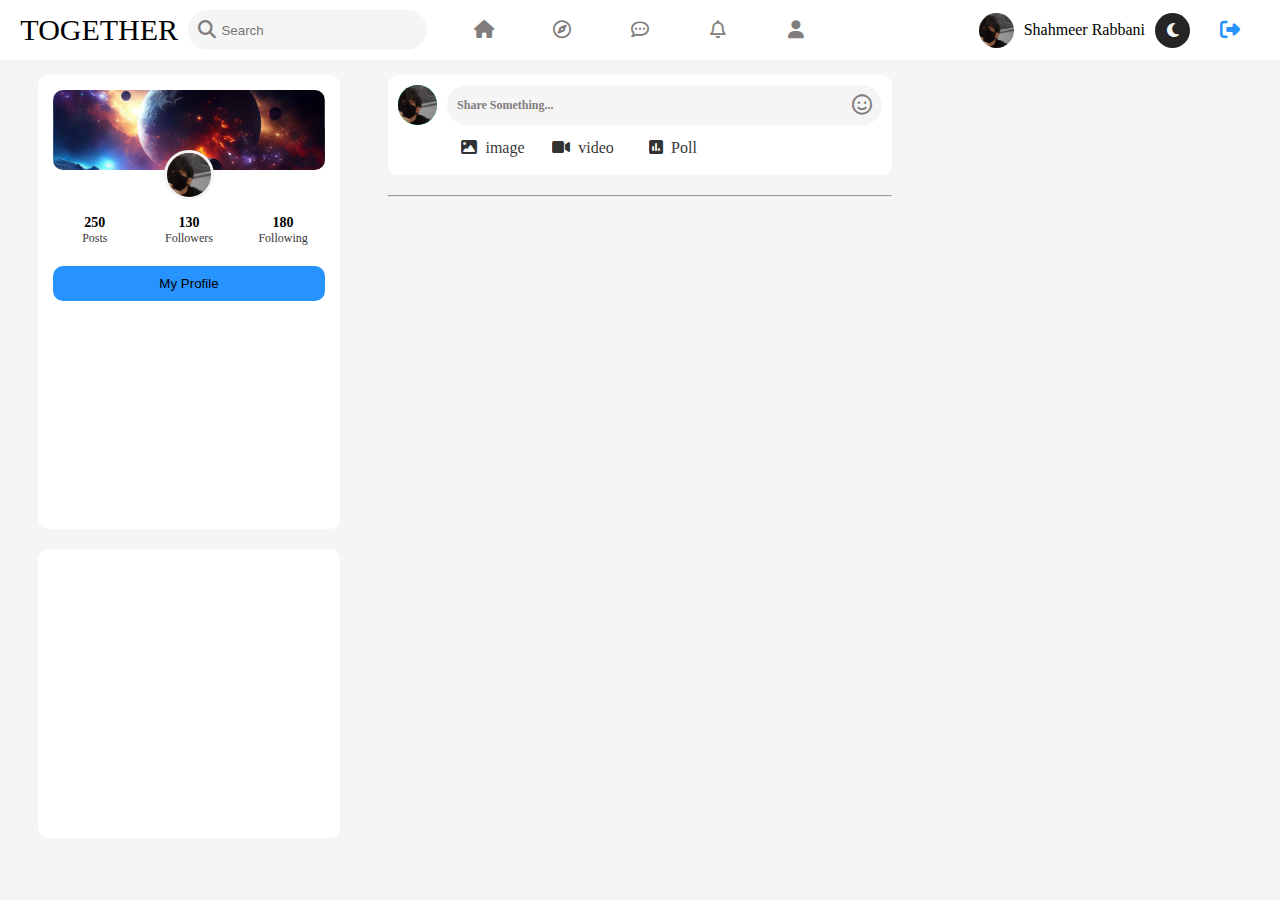
==== Home.html @ 231c2d22 "first commit" ====
<!DOCTYPE html>
<html lang="en" data-theme = 'light'>
    <head>
        <meta charset="UTF-8" />
        <meta name="viewport" content="width=device-width, initial-scale=1.0" />
        
        <link rel="stylesheet" href="style.css" />
        <link rel="stylesheet" href="https://cdnjs.cloudflare.com/ajax/libs/font-awesome/6.7.2/css/all.min.css" integrity="sha512-Evv84Mr4kqVGRNSgIGL/F/aIDqQb7xQ2vcrdIwxfjThSH8CSR7PBEakCr51Ck+w+/U6swU2Im1vVX0SVk9ABhg==" crossorigin="anonymous" referrerpolicy="no-referrer" />
        <script src="https://unpkg.com/@supabase/supabase-js@2"></script>
        <title>Together</title>
    </head>
  <body>
    <main class="App" id="app">
<div class="main-container">


        <!-- Create Post Page -->


        <div class="create_post_page" id="Create_Modal">
            <div class="postPage_box">
                <div class="postPage_close">
                    <span>Create post</span>
                    <div id="close_modal">
                    <i class="fa-solid fa-xmark"></i>
                    </div>
                </div>
                <div class="postPage_profile">
                    <div class="postPage_dp">
                        <img class="user_image" src="https://wbgkzxqsuoxtflazvifg.supabase.co/storage/v1/object/public/blog-image/profile/1740601312730_RAFAEL%20MILLER%20INTERVIEW%20+%20COVER%20STORY.jpg" alt="">
                    </div>
                    <span class="postPage_name user_infoName" >Shahmeer Rabbani</span>
                </div>
                <div class="Postpage_input">
                    <textarea name="" id="post_desc" cols="30" rows="3" placeholder="What's on your mind?"></textarea>
                    <span><i class="fa-regular fa-face-smile"></i></span>
                </div>

                <div class="upload-container" onclick="document.getElementById('fileInput').click()">
                    <input type="file" accept="jpeg/*,jpg/*" style="display: none;" id="fileInput">
                    <img id="image_preview">
                   <div class="fly_abs">
                    <div class="upload-icon">
                        <i class="fa-solid fa-file-circle-plus"></i>
                    </div>
                    <div class="upload-text">Add photos/videos</div>
                    <div class="upload-subtext">or drag and drop</div>
                   </div>
                </div>

                <button class="post_btn" onclick="handleCreatePost()">Post</button>
            </div>
        </div>



<!-- Navbar -->

      <nav class="navbar">
        <div class="nav_first">
            <div class="app_logo">
                <span>TOGETHER</span>
            </div>
            <div class="app_search">
                <i class="fa fa-search"></i>
                <input type="text" placeholder="Search">
            </div>
        </div>

        <div class="nav_second">
            <span>
                <i class="fa-solid fa-house"></i>
            </span>
            <span>
                <i class="fa-regular fa-compass"></i>
            </span>
            <span>
                <i class="fa-regular fa-comment-dots"></i>
            </span>
            <span>
                <i class="fa-regular fa-bell"></i>
            </span>
            <span>
                <i class="fa-solid fa-user"></i>
            </span>
        </div>
        <div class="nav_third">
            <div class="dp_section">
                <div class="dp">
                    <img class="user_image" src="./images/me.jpg" alt="">
                </div>
                <span class="user_name user_infoName">Shahmeer Rabbani</span>
            </div>
            
            <span class="theme" id="theme"><i id="theme_icon" class="fa-solid fa-moon"></i></span>
            <button><i class="fa-solid fa-right-from-bracket"></i></button>
        </div>
    </nav>

    
    <div class="content">
        
        <!-- left Content -->
        <div class="left_content">
            <div class="left_content_header">
                <div class="cover_pic">
                    <img src="./images/galaxy.jpeg" alt="">
                </div>
                <div class="profile_pic">
                    <img class="user_image" src="./images/me.jpg" alt="">
                </div>
                <p class="profile_name user_infoName"></p>
                <p class="profile_username" id="bio"></p>

                <div class="page_status">
                    <div>
                        <span>250</span>
                        <span>Posts</span>
                    </div>
                    <div>
                        <span>130</span>
                        <span>Followers</span>
                    </div>
                    <div>
                        <span>180</span>
                        <span>Following</span>
                    </div>
                </div>

                <button class="Profile_btn">My Profile</button>
            </div>
            <div class="left_content_shortcut"></div>
        </div>








<!-- Middle Content -->

        <div class="middle_content">
            
            <div class="Share_section">
                <div class="input_events">
                    <span class="input_dp">
                        <img class="user_image" src="./images/me.jpg" alt="">
                    </span>
                    <div class="share_input" id="Open_Modal">
                        <span>Share Something...</span>
                        <span class="emoji"><i class="fa-regular fa-face-smile"></i></span>
                    </div>
                </div>
                <div class="btn_events">
                    <div>
                        <span><i class="fa-solid fa-image"></i></span>
                        <span>image</span>
                    </div>
                    <div>
                        <span><i class="fa-solid fa-video"></i></span>
                        <span>video</span>
                    </div>
                    <div>
                        <span><i class="fa-solid fa-square-poll-vertical"></i></span>
                        <span>Poll</span>
                    </div>
                </div>
            </div>
            <hr style="margin: 20px 0px;">
            <div id="post_wrapper">
                
            </div>

        </div>







        <!-- Right Content -->
        <div class="right_content"></div>

      </div>
      </div>
    </main>
    
</body>
<script src="./App.js"></script>
</html>
---- style.css ----
* {
  margin: 0;
  padding: 0;
  box-sizing: border-box;
}

:root {
  --white-color: #fff;
  --light-color: #f5f5f5;
  --dark_color: #252525;
}

[data-theme="dark"] {
  --white-color: #252525;
  --light-color: #333;
  --dark-color: #f5f5f5;
}

/* Home page */


.App {
  height: 100vh;
  width: 100vw;
  overflow: auto;
  position: relative;
  font-family: Poppins;
  background-color: var(--light-color);
}

.main-container{
  max-width: 1500px;
  height: 100vh;
  margin: 0 auto;
}
/* Create Post Page */

.create_post_page {
  position: absolute;
  height: 100vh;
  width: 100vw;
  z-index: 9999;
  display: flex;
  justify-content: center;
  align-items: center;
  background-color: #f5f5f588;
  display: none;
}

.postPage_box {
  /* height: 450px; */
  width: 450px;
  padding: 20px 20px;
  border-radius: 10px;
  overflow: hidden;
  background-color: var(--white-color);
  box-shadow: rgba(0, 0, 0, 0.2) 0px 12px 28px 0px,
    rgba(0, 0, 0, 0.1) 0px 2px 4px 0px,
    rgba(255, 255, 255, 0.05) 0px 0px 0px 1px inset;
}

.postPage_close {
  height: 40px;
  width: 100%;
  border-bottom: 1px solid #817d7d;
  position: relative;
  display: flex;
  justify-content: center;
  align-items: center;

  & span {
    font-size: 20px;
    font-weight: 600;
    color: var(--dark-color);
  }

  & div {
    height: 30px;
    width: 30px;
    border-radius: 100px;
    background-color: var(--light-color);
    color: var(--dark-color);
    display: grid;
    place-items: center;
    position: absolute;
    right: 4px;
    top: -8px;
    cursor: pointer;
  }
}

.postPage_profile {
  display: flex;
  gap: 10px;
  margin-top: 10px;
  align-items: center;

  & span {
    font-weight: 500;
    color: var(--dark-color);
  }
}

.postPage_dp {
  height: 35px;
  width: 35px;
  border-radius: 100px;
  overflow: hidden;

  & img {
    height: 100%;
    width: 100%;
    object-fit: cover;
    object-position: top;
  }
}

.Postpage_input {
  height: 100px;
  width: 100%;
  margin-top: 8px;
  display: flex;
  gap: 10px;
  align-items: baseline;

  & textarea {
    width: 90%;
    background: none;
    border: none;
    resize: none;
    font-size: 16px;
    outline: none;
    color: var(--dark-color);
  }

  & span {
    font-size: 20px;
    color: var(--dark-color);
  }
}

.upload-container {
  position: relative;
  width: 400px;
  height: 200px;
  background: #f0f0f0;
  border-radius: 10px;
  display: flex;
  border: 1px solid #d8d8d8;
  cursor: pointer;
  overflow: hidden;
  justify-content: center;
  align-items: center;

  & img {
    width: 100%;
    height: 100%;
    object-fit: cover;
  }
}

.fly_abs {
  position: absolute;
  display: flex;
  flex-direction: column;
  justify-content: center;
  align-items: center;
}

.upload-icon {
  width: 40px;
  height: 40px;
  background: #fff;
  border-radius: 50%;
  display: flex;
  justify-content: center;
  align-items: center;
  font-size: 20px;
  box-shadow: 0 0 4px rgba(0, 0, 0, 0.1);
}

.upload-text {
  font-size: 14px;
  font-weight: 500;
  color: #65676b;
  text-align: center;
  margin-top: 8px;
}

.upload-subtext {
  font-size: 12px;
  color: #65676b;
}

.post_btn {
  height: 35px;
  width: 100%;
  background-color: #0861f2;
  border: none;
  outline: none;
  cursor: pointer;
  font-weight: 600;
  margin-top: 20px;
  color: #fff;
  border-radius: 7px;
}

/* Navbar */

.navbar {
  padding: 0px 20px;
  height: 60px;
  width: 100%;
  background-color: var(--white-color);
  top: 0;
  position: sticky;
  display: flex;
  align-items: center;
  gap: 10px;
}

.nav_first {
  flex: 1;
  display: flex;
  align-items: center;
  gap: 10px;
}

.app_logo {
  width: 40%;
  height: 100%;
  display: flex;
  justify-content: center;

  & span {
    font-size: 30px;
    color: var(--dark-color);
  }
}

.app_search {
  width: 60%;
  height: 40px;
  border-radius: 100px;
  background-color: var(--light-color);
  display: flex;
  align-items: center;
  padding: 0px 10px;
  overflow: hidden;
  gap: 5px;

  & .fa-search {
    font-size: 18px;
    color: #817d7d;
  }

  input {
    width: 100%;
    height: 100%;
    border: none;
    outline: none;
    background: none;
    color: var(--dark-color);
  }
}

.nav_second {
  flex: 1;
  display: flex;
  justify-content: space-evenly;
  align-items: center;
  gap: 10px;

  & span {
    height: 40px;
    width: 40px;
    cursor: pointer;
    display: flex;
    justify-content: center;
    align-items: center;
    font-size: 18px;
    color: #817d7d;
  }
}

.nav_third {
  flex: 1;
  height: 100%;
  display: flex;
  justify-content: end;
  align-items: center;
  gap: 10px;

  & button {
    all: unset;
    padding: 7px 20px;
    cursor: pointer;
    color: #2693ff;
    font-size: 20px;
  }

  & button:hover {
    background-color: #f0f0f0;
  }
}

.dp_section {
  display: flex;
  justify-content: center;
  align-items: center;
  color: var(--dark-color);
  gap: 10px;
}

.dp {
  height: 35px;
  width: 35px;
  border-radius: 100px;
  overflow: hidden;

  & img {
    height: 100%;
    width: 100%;
    object-fit: cover;
    object-position: top;
  }
}

.theme {
  background-color: #252525;
  height: 35px;
  width: 35px;
  font-size: 16px;
  border-radius: 100px;
  color: #f5f5f5;
  display: flex;
  justify-content: center;
  align-items: center;
  cursor: pointer;
}

@media screen and (max-width: 1100px) {
  .nav_third > .dp_section > .user_name {
    display: none;
  }
}

@media screen and (max-width: 768px) {
  .nav_first,
  .nav_third {
    display: none;
  }
}

.content {
  height: calc(100vh - 60px);
  width: 100%;
  overflow: auto;
  display: flex;
  gap: 10px;
}

/* left_content */

.left_content {
  flex: 1.5;
  display: flex;
  flex-direction: column;
  align-items: center;
  padding-top: 15px;
  gap: 20px;
  overflow: scroll;
}

.left_content::-webkit-scrollbar {
  display: none;
}

.left_content_header {
  height: 55%;
  width: 80%;
  border-radius: 10px;
  padding: 15px;
  background-color: var(--white-color);
  display: flex;
  flex-direction: column;
}

.cover_pic {
  height: 80px;
  width: 100%;
  border-radius: 10px;
  overflow: hidden;

  & img {
    height: 100%;
    width: 100%;
    object-fit: cover;
  }
}

.profile_pic {
  height: 50px;
  width: 50px;
  border: 3px solid var(--light-color);
  border-radius: 100px;
  overflow: hidden;
  margin: -20px auto 0 auto;
  position: relative;

  & img {
    height: 100%;
    width: 100%;
    object-fit: cover;
    object-position: top;
  }
}

.profile_name {
  font-size: 14px;
  text-align: center;
  color: var(--dark-color);
}

.profile_username {
  font-size: 12px;
  text-align: center;
  opacity: 0.8;
  color: var(--dark-color);
}

.page_status {
  height: auto;
  width: 100%;
  display: flex;
  gap: 10px;
  margin-top: 15px;

  & div {
    flex: 1;
    display: flex;
    flex-direction: column;
    align-items: center;
    justify-content: center;

    & span:nth-child(1) {
      font-size: 14px;
      font-weight: 700;
      color: var(--dark-color);
    }

    & span:nth-child(2) {
      font-size: 12px;
      opacity: 0.8;
      color: var(--dark-color);
    }
  }
}

.Profile_btn {
  background-color: #2793ff;
  padding: 10px 30px;
  border-radius: 10px;
  border: none;
  cursor: pointer;
  margin-top: 20px;
}

.left_content_shortcut {
  height: 35%;
  width: 80%;
  border-radius: 10px;
  background-color: var(--white-color);
}

/* Middle Content */
.middle_content {
  flex: 2;
  overflow: scroll;
  padding: 15px 0;
}

.middle_content::-webkit-scrollbar {
  display: none;
}

.Share_section {
  height: 100px;
  width: 100%;
  border-radius: 10px;
  display: flex;
  flex-direction: column;
  gap: 5px;
  padding: 10px;
  background-color: var(--white-color);
}

.input_events {
  flex: 1;
  display: flex;
  justify-content: space-between;
  gap: 10px;
}

.input_dp {
  height: 40px;
  width: 40px;
  border-radius: 100px;
  overflow: hidden;
  background-color: springgreen;

  & img {
    height: 100%;
    width: 100%;
    object-fit: cover;
    object-position: top;
  }
}

.share_input {
  height: 40px;
  width: 92%;
  border-radius: 100px;
  display: flex;
  align-items: center;
  justify-content: space-between;
  padding: 0 10px;
  overflow: hidden;
  background-color: var(--light-color);
  cursor: pointer;

  & span {
    font-size: 12px;
    color: #817d7d;
    font-weight: 600;
  }

  .emoji {
    font-size: 20px;
  }
}

.btn_events {
  flex: 1;
  display: flex;
  gap: 10px;
  padding-left: 55px;

  & div {
    height: 100%;
    width: 80px;
    display: flex;
    align-items: center;
    justify-content: center;
    gap: 8px;
    cursor: pointer;

    & span {
      opacity: 0.8;
      font-size: 16px;
      text-align: center;
      color: var(--dark-color);
    }
  }
}

/* post_section */

.post_section {
  height: auto;
  width: 100%;
  border-radius: 10px;
  background-color: var(--white-color);
  padding: 15px 25px;
  display: flex;
  flex-direction: column;
  gap: 10px;
  margin-bottom: 20px;
}

.post_profile {
  height: 60px;
  width: 100%;
  display: flex;
  align-items: center;
  gap: 10px;
  position: relative;
}

.post_dp {
  height: 40px;
  width: 40px;
  border-radius: 100px;
  overflow: hidden;

  & img {
    height: 100%;
    width: 100%;
    object-fit: cover;
    object-position: top;
  }
}

.post_name {
  display: flex;
  flex-direction: column;
  & p {
    font-size: 14px;
    font-weight: 700;
    color: var(--dark-color);
  }

  & span {
    font-size: 11px;
    font-weight: 500;
    opacity: 0.8;
    color: #817d7d;
  }
}

.three-dots {
  position: absolute;
  right: 0;
  color: var(--dark-color);
  cursor: pointer;
  height: 40px;
  width: 40px;
  border-radius: 100px;
  display: grid;
  place-items: center;
}

.three-dots:hover {
  background-color: var(--light-color);
}

.post_para {
  font-size: 14px;
  color: var(--dark-color);
}

.post_image {
  height: 400px;
  width: 100%;
  border-radius: 10px;
  overflow: hidden;
  background-color: var(--light-color);

  & img {
    height: 100%;
    width: 100%;
    object-fit: contain;
  }
}

.post_events {
  position: relative;
  display: flex;
  align-items: center;
  gap: 10px;
  color: var(--dark-color);
  & div {
    height: 100%;
    width: 60px;
    cursor: pointer;
    display: flex;
    justify-content: center;
    align-items: center;
    gap: 8px;
    font-size: 18px;

    & span:nth-child(2) {
      font-size: 14px;
    }
  }

  & .share {
    position: absolute;
    right: 0;
    display: grid;
    place-items: center;
    font-size: 18px;
  }
}

.comment_section {
  display: flex;
  align-items: center;
  gap: 10px;
}

.comment_dp {
  height: 30px;
  width: 30px;
  border-radius: 100px;
  overflow: hidden;

  & img {
    height: 100%;
    width: 100%;
    object-fit: cover;
    object-position: top;
  }
}

.comment_input {
  height: 40px;
  width: 92%;
  border-radius: 100px;
  display: flex;
  align-items: center;
  justify-content: space-between;
  padding: 0 10px;
  overflow: hidden;
  background-color: var(--light-color);
  cursor: pointer;

  & input {
    height: 100%;
    width: 90%;
    padding: 0 10px;
    background: none;
    border: none;
    outline: none;
  }
}

/* Right Content */
.right_content {
  flex: 1.5;
  overflow: scroll;
}

.right_content::-webkit-scrollbar {
  display: none;
}

/* Info Page */

.Info_container {
  height: 100vh;
  width: 100vw;
  font-family: Poppins;
  display: flex;
  justify-content: center;
  align-items: center;
  background-color: var(--light-color);
}

.info_box {
  height: 500px;
  width: 500px;
  border-radius: 10px;
  display: flex;
  flex-direction: column;
  gap: 20px;
  box-shadow: rgba(100, 100, 111, 0.2) 0px 7px 29px 0px;
  background-color: var(--white-color);
}

.info_heading {
  border-bottom: 2px solid #f5f5f5;
  padding: 20px;

  & span {
    font-size: 28px;
    font-weight: 600;
    color: var(--dark-color);
  }

  & p {
    font-size: 13px;
    color: var(--dark-color);
  }
}

.img_div {
  position: relative;
  display: flex;
  flex-direction: column;
  align-items: center;
  gap: 10px;
  border-bottom: 1px solid #f5f5f5;
  padding: 0 0 10px 0;

  & .camera {
    position: absolute;
    height: 40px;
    width: 40px;
    border-radius: 100px;
    top: 55%;
    right: 36%;
    font-size: 20px;
    cursor: pointer;
    display: flex ;
    justify-content: center;
    align-items: center;
    background-color: #0861f2;
  }
}

.image_circle {
  width: 140px;
  height: 140px;
  border-radius: 100px;
  display: flex !important;
  justify-content: center;
  align-items: center;
  overflow: hidden;
  border: 2px solid #0861f2;
  cursor: pointer;
  background-color: #0861f2;

  & img {
    width: 100%;
    height: 100%;
    object-fit: cover;
    object-position: top;
  }
}

.profile_info{
  display: flex;
  justify-content: center;
  align-items: center;
  flex-direction: column;
  gap: 14px;

  & input{
    height: 40px;
    width: 80%;
    outline: none;
    padding: 0 10px;
  }
}

.info_btn{
  display: flex;
  justify-content: center;

  & button{
    height: 40px;
    width: 80%;
    background-color: #0861f2;
    border: none;
    color: #fff;
    cursor: pointer;
  }
}

.active{
  background-color: #0861f2;
}
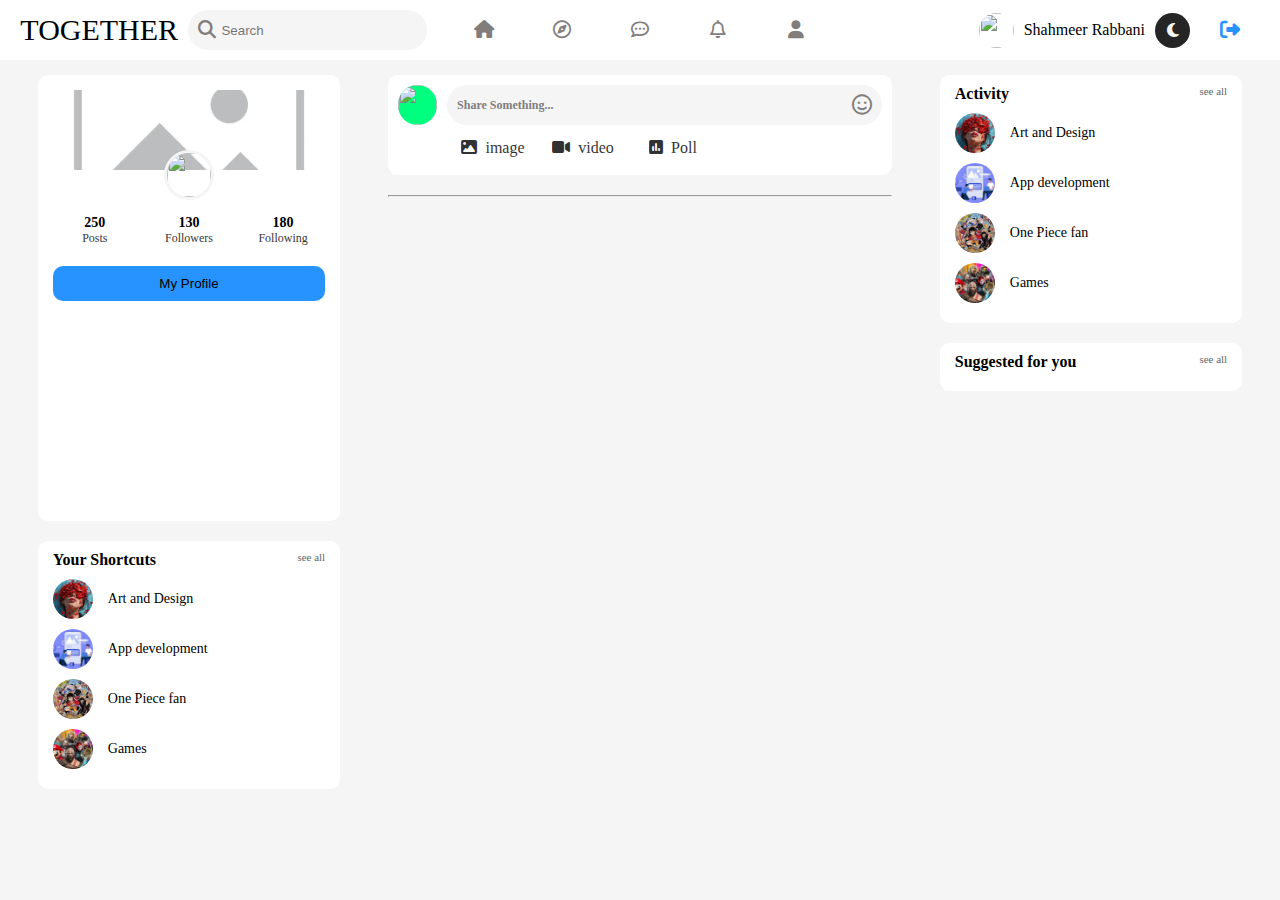
==== commit 2d8ce708: "70% complete" ====
--- a/Home.html
+++ b/Home.html
@@ -7,6 +7,7 @@
         <link rel="stylesheet" href="style.css" />
         <link rel="stylesheet" href="https://cdnjs.cloudflare.com/ajax/libs/font-awesome/6.7.2/css/all.min.css" integrity="sha512-Evv84Mr4kqVGRNSgIGL/F/aIDqQb7xQ2vcrdIwxfjThSH8CSR7PBEakCr51Ck+w+/U6swU2Im1vVX0SVk9ABhg==" crossorigin="anonymous" referrerpolicy="no-referrer" />
         <script src="https://unpkg.com/@supabase/supabase-js@2"></script>
+        <script src="https://cdn.jsdelivr.net/npm/sweetalert2@11"></script>
         <title>Together</title>
     </head>
   <body>
@@ -27,7 +28,7 @@
                 </div>
                 <div class="postPage_profile">
                     <div class="postPage_dp">
-                        <img class="user_image" src="https://wbgkzxqsuoxtflazvifg.supabase.co/storage/v1/object/public/blog-image/profile/1740601312730_RAFAEL%20MILLER%20INTERVIEW%20+%20COVER%20STORY.jpg" alt="">
+                        <img class="user_image" src="https://encrypted-tbn0.gstatic.com/images?q=tbn:ANd9GcQ3puR9z5lh7UbRRX9EIJkHYQTaLHnnZIQ7dALWbUH1qsgjnuBuZ7GKK7iCh2AGH0fCGVI&usqp=CAU" alt="">
                     </div>
                     <span class="postPage_name user_infoName" >Shahmeer Rabbani</span>
                 </div>
@@ -69,25 +70,35 @@
 
         <div class="nav_second">
             <span>
-                <i class="fa-solid fa-house"></i>
-            </span>
-            <span>
-                <i class="fa-regular fa-compass"></i>
-            </span>
-            <span>
-                <i class="fa-regular fa-comment-dots"></i>
-            </span>
-            <span>
-                <i class="fa-regular fa-bell"></i>
-            </span>
-            <span>
-                <i class="fa-solid fa-user"></i>
+                <a href="./Home.html">
+                    <i class="fa-solid fa-house"></i>
+                </a>
+            </span>
+            <span>
+                <a href="#">
+                    <i class="fa-regular fa-compass"></i>
+                </a>
+            </span>
+            <span>
+                <a href="#">
+                    <i class="fa-regular fa-comment-dots"></i>
+                </a>
+            </span>
+            <span>
+                <a href="#">
+                    <i class="fa-regular fa-bell"></i>
+                </a>
+            </span>
+            <span>
+                <a href="./Profile.html">
+                    <i class="fa-solid fa-user"></i>
+                </a>
             </span>
         </div>
         <div class="nav_third">
             <div class="dp_section">
                 <div class="dp">
-                    <img class="user_image" src="./images/me.jpg" alt="">
+                    <img class="user_image" src="https://encrypted-tbn0.gstatic.com/images?q=tbn:ANd9GcQ3puR9z5lh7UbRRX9EIJkHYQTaLHnnZIQ7dALWbUH1qsgjnuBuZ7GKK7iCh2AGH0fCGVI&usqp=CAU" alt="">
                 </div>
                 <span class="user_name user_infoName">Shahmeer Rabbani</span>
             </div>
@@ -104,10 +115,10 @@
         <div class="left_content">
             <div class="left_content_header">
                 <div class="cover_pic">
-                    <img src="./images/galaxy.jpeg" alt="">
+                    <img src="./images/cover_img.jpg" alt="" id="change_cover_dp">
                 </div>
                 <div class="profile_pic">
-                    <img class="user_image" src="./images/me.jpg" alt="">
+                    <img class="user_image" src="https://encrypted-tbn0.gstatic.com/images?q=tbn:ANd9GcQ3puR9z5lh7UbRRX9EIJkHYQTaLHnnZIQ7dALWbUH1qsgjnuBuZ7GKK7iCh2AGH0fCGVI&usqp=CAU"alt="">
                 </div>
                 <p class="profile_name user_infoName"></p>
                 <p class="profile_username" id="bio"></p>
@@ -127,9 +138,47 @@
                     </div>
                 </div>
 
-                <button class="Profile_btn">My Profile</button>
-            </div>
-            <div class="left_content_shortcut"></div>
+                <button class="Profile_btn"><a href="./Profile.html">My Profile</a></button>
+            </div>
+            <div class="left_content_shortcut">
+                <div class="shorts_head">
+                    <span>Your Shortcuts</span>
+                    <span>see all</span>
+                </div>
+
+                <div class="short_div">
+                    <div>
+                        <img src="./images/art.jfif" alt="">
+                    </div>
+                    <span>
+                        Art and Design
+                    </span>
+                </div>
+                <div class="short_div">
+                    <div>
+                        <img src="./images/development.jfif" alt="">
+                    </div>
+                    <span>
+                        App development
+                    </span>
+                </div>
+                <div class="short_div">
+                    <div>
+                        <img src="./images/onePiece.jfif" alt="">
+                    </div>
+                    <span>
+                        One Piece fan
+                    </span>
+                </div>
+                <div class="short_div">
+                    <div>
+                        <img src="./images/games.jfif" alt="">
+                    </div>
+                    <span>
+                        Games
+                    </span>
+                </div>
+            </div>
         </div>
 
 
@@ -146,7 +195,7 @@
             <div class="Share_section">
                 <div class="input_events">
                     <span class="input_dp">
-                        <img class="user_image" src="./images/me.jpg" alt="">
+                        <img class="user_image" src="https://encrypted-tbn0.gstatic.com/images?q=tbn:ANd9GcQ3puR9z5lh7UbRRX9EIJkHYQTaLHnnZIQ7dALWbUH1qsgjnuBuZ7GKK7iCh2AGH0fCGVI&usqp=CAU"alt="">
                     </span>
                     <div class="share_input" id="Open_Modal">
                         <span>Share Something...</span>
@@ -182,7 +231,53 @@
 
 
         <!-- Right Content -->
-        <div class="right_content"></div>
+        <div class="right_content">
+            <div class="left_content_shortcut">
+                <div class="shorts_head">
+                    <span>Activity</span>
+                    <span>see all</span>
+                </div>
+
+                <div class="short_div">
+                    <div>
+                        <img src="./images/art.jfif" alt="">
+                    </div>
+                    <span>
+                        Art and Design
+                    </span>
+                </div>
+                <div class="short_div">
+                    <div>
+                        <img src="./images/development.jfif" alt="">
+                    </div>
+                    <span>
+                        App development
+                    </span>
+                </div>
+                <div class="short_div">
+                    <div>
+                        <img src="./images/onePiece.jfif" alt="">
+                    </div>
+                    <span>
+                        One Piece fan
+                    </span>
+                </div>
+                <div class="short_div">
+                    <div>
+                        <img src="./images/games.jfif" alt="">
+                    </div>
+                    <span>
+                        Games
+                    </span>
+                </div>
+            </div>
+            <div class="left_content_shortcut" id="user_active">
+                <div class="shorts_head">
+                    <span>Suggested for you</span>
+                    <span>see all</span>
+                </div>
+            </div>
+        </div>
 
       </div>
       </div>
--- a/style.css
+++ b/style.css
@@ -18,6 +18,9 @@
 
 /* Home page */
 
+body{
+  font-family: Poppins;
+}
 
 .App {
   height: 100vh;
@@ -280,6 +283,10 @@
     align-items: center;
     font-size: 18px;
     color: #817d7d;
+
+  & a{
+    color: var(--dark-color);
+  }
   }
 }
 
@@ -367,7 +374,7 @@
   display: flex;
   flex-direction: column;
   align-items: center;
-  padding-top: 15px;
+  padding: 15px 0;
   gap: 20px;
   overflow: scroll;
 }
@@ -464,14 +471,75 @@
   border: none;
   cursor: pointer;
   margin-top: 20px;
+  
+  & a{
+    text-decoration: none;
+    color: var(--dark-color);
+
+  }
 }
 
 .left_content_shortcut {
-  height: 35%;
+  height: auto;
   width: 80%;
   border-radius: 10px;
+  padding: 10px 15px;
   background-color: var(--white-color);
 }
+
+.shorts_head{
+  display: flex;
+  justify-content: space-between;
+  margin-bottom: 10px;
+
+  & span:nth-child(1){
+    font-size: 16px;
+    font-weight: 600;
+    color: var(--dark-color);
+  }
+
+  & span:nth-child(2){
+    font-size: 11px;
+    color: #65676b;
+  }
+}
+
+.short_div{
+  height: 40px;
+  width: 100%;
+  display: flex;
+  align-items: center;
+  gap: 15px;
+  font-size: 14px;
+  font-weight: 500;
+  color: var(--dark-color);
+  margin-bottom: 10px;
+  cursor: pointer;
+
+  & div{
+    height: 40px;
+    width: 40px;
+    background-color: #252525;
+    border-radius: 100px;
+    overflow: hidden;
+    
+    & img{
+      height: 100%;
+      width: 100%;
+      object-fit: cover;
+    }
+  }
+}
+
+.short_div:hover{
+  background-color: #817d7d;
+}
+
+
+
+
+
+
 
 /* Middle Content */
 .middle_content {
@@ -571,7 +639,7 @@
   width: 100%;
   border-radius: 10px;
   background-color: var(--white-color);
-  padding: 15px 25px;
+  padding: 10px 25px;
   display: flex;
   flex-direction: column;
   gap: 10px;
@@ -634,6 +702,36 @@
   background-color: var(--light-color);
 }
 
+.event_modal{
+  height: 100px;
+  width: 90px;
+  background-color: var(--light-color);
+  position: absolute;
+  right: 20px;
+  top: 40px;
+  border-radius: 10px;
+  border: 1px solid var(--dark-color);
+  font-size: 14px;
+  color: var(--dark-color);
+  flex-direction: column;
+  align-items: center;
+  justify-content: space-around;
+  box-shadow: rgba(0, 0, 0, 0.24) 0px 3px 8px;
+  overflow: hidden;
+  display: none;
+
+  & span{
+    cursor: pointer;
+    width: 100%;
+    padding: 5px 0;
+    text-align: center;
+  }
+
+  & span:hover{
+    background-color: var(--white-color);
+  }
+}
+
 .post_para {
   font-size: 14px;
   color: var(--dark-color);
@@ -728,12 +826,25 @@
 /* Right Content */
 .right_content {
   flex: 1.5;
+  display: flex;
+  flex-direction: column;
+  align-items: center;
+  padding-top: 15px;
+  gap: 20px;
   overflow: scroll;
 }
 
 .right_content::-webkit-scrollbar {
   display: none;
 }
+
+
+
+
+
+
+
+
 
 /* Info Page */
 
@@ -744,18 +855,20 @@
   display: flex;
   justify-content: center;
   align-items: center;
-  background-color: var(--light-color);
+  background-color: #1A1A1A;
 }
 
 .info_box {
-  height: 500px;
+  height: 530px;
   width: 500px;
   border-radius: 10px;
   display: flex;
   flex-direction: column;
   gap: 20px;
-  box-shadow: rgba(100, 100, 111, 0.2) 0px 7px 29px 0px;
-  background-color: var(--white-color);
+  /* box-shadow: rgba(100, 100, 111, 0.2) 0px 7px 29px 0px; */
+  box-shadow: rgba(0, 0, 0, 0.35) 0px 5px 15px;
+  background-color: #252525;
+  position: relative;
 }
 
 .info_heading {
@@ -765,12 +878,32 @@
   & span {
     font-size: 28px;
     font-weight: 600;
-    color: var(--dark-color);
+    color: #f5f5f5;
   }
 
   & p {
     font-size: 13px;
-    color: var(--dark-color);
+    color: #f5f5f5;
+  }
+}
+
+.cover_dp{
+  height: 220px;
+  width: 100%;
+  position: absolute;
+  top: -20px;
+  background: #f0f0f0;
+  display: flex;
+  border: 1px solid #d8d8d8;
+  cursor: pointer;
+  overflow: hidden;
+  justify-content: center;
+  align-items: center;
+
+  & img {
+    width: 100%;
+    height: 100%;
+    object-fit: cover;
   }
 }
 
@@ -780,8 +913,9 @@
   flex-direction: column;
   align-items: center;
   gap: 10px;
-  border-bottom: 1px solid #f5f5f5;
+  /* border-bottom: 1px solid #f5f5f5; */
   padding: 0 0 10px 0;
+  isolation: auto;
 
   & .camera {
     position: absolute;
@@ -796,6 +930,7 @@
     justify-content: center;
     align-items: center;
     background-color: #0861f2;
+    z-index: 11;
   }
 }
 
@@ -810,6 +945,7 @@
   border: 2px solid #0861f2;
   cursor: pointer;
   background-color: #0861f2;
+  z-index: 10;
 
   & img {
     width: 100%;
@@ -825,6 +961,7 @@
   align-items: center;
   flex-direction: column;
   gap: 14px;
+  margin-top: 20px;
 
   & input{
     height: 40px;
@@ -850,4 +987,91 @@
 
 .active{
   background-color: #0861f2;
+}
+
+
+/* Profile Page */
+
+.Profile_page{
+  height: 100vh;
+  width: 100vw;
+  background-color: var(--light-color);
+}
+
+.Profile_content{
+  width: 90%;
+  margin: 0 auto;
+  display: flex;
+  gap: 20px;
+}
+
+.profile_detail_wrapper{
+  flex: 1.5;
+  padding-top: 10px;
+}
+
+.profile_details{
+  width: 100%;
+  border-radius: 10px;
+  overflow: hidden;
+  background-color: var(--white-color);
+  padding: 20px 10px;
+}
+
+.profile_cover{
+  height: 280px;
+  width: 100%;
+  background-color: slategray;
+  overflow: hidden;
+
+  & img{
+    height: 100%;
+    width: 100%;
+    object-fit: cover;
+  }
+}
+
+.profile_dp{
+  height: 130px;
+  width: 130px;
+  border-radius: 100px;
+  background-color: #65676b;
+  border: 4px solid var(--light-color);
+  margin-left: 40px;
+  margin-top: -60px;
+  overflow: hidden;
+  position: relative;
+
+  & img{
+    height: 100%;
+    width: 100%;
+    object-fit: cover;
+    object-position: top;
+  }
+}
+
+.info_wrapper{
+  margin-left: 20px;
+  margin-top: 7px;
+}
+
+.user_profileName{
+  font-size: 18px;
+  color: var(--dark-color);
+}
+
+.profile_bio{
+  font-size: 14px;
+  color: #65676b;
+  width: 70%;
+}
+
+#ProfileContent_wrapper{
+  flex: 1;
+  padding-top: 10px;
+  overflow: auto;
+}
+
+#ProfileContent_wrapper::-webkit-scrollbar{
+  display: none;
 }